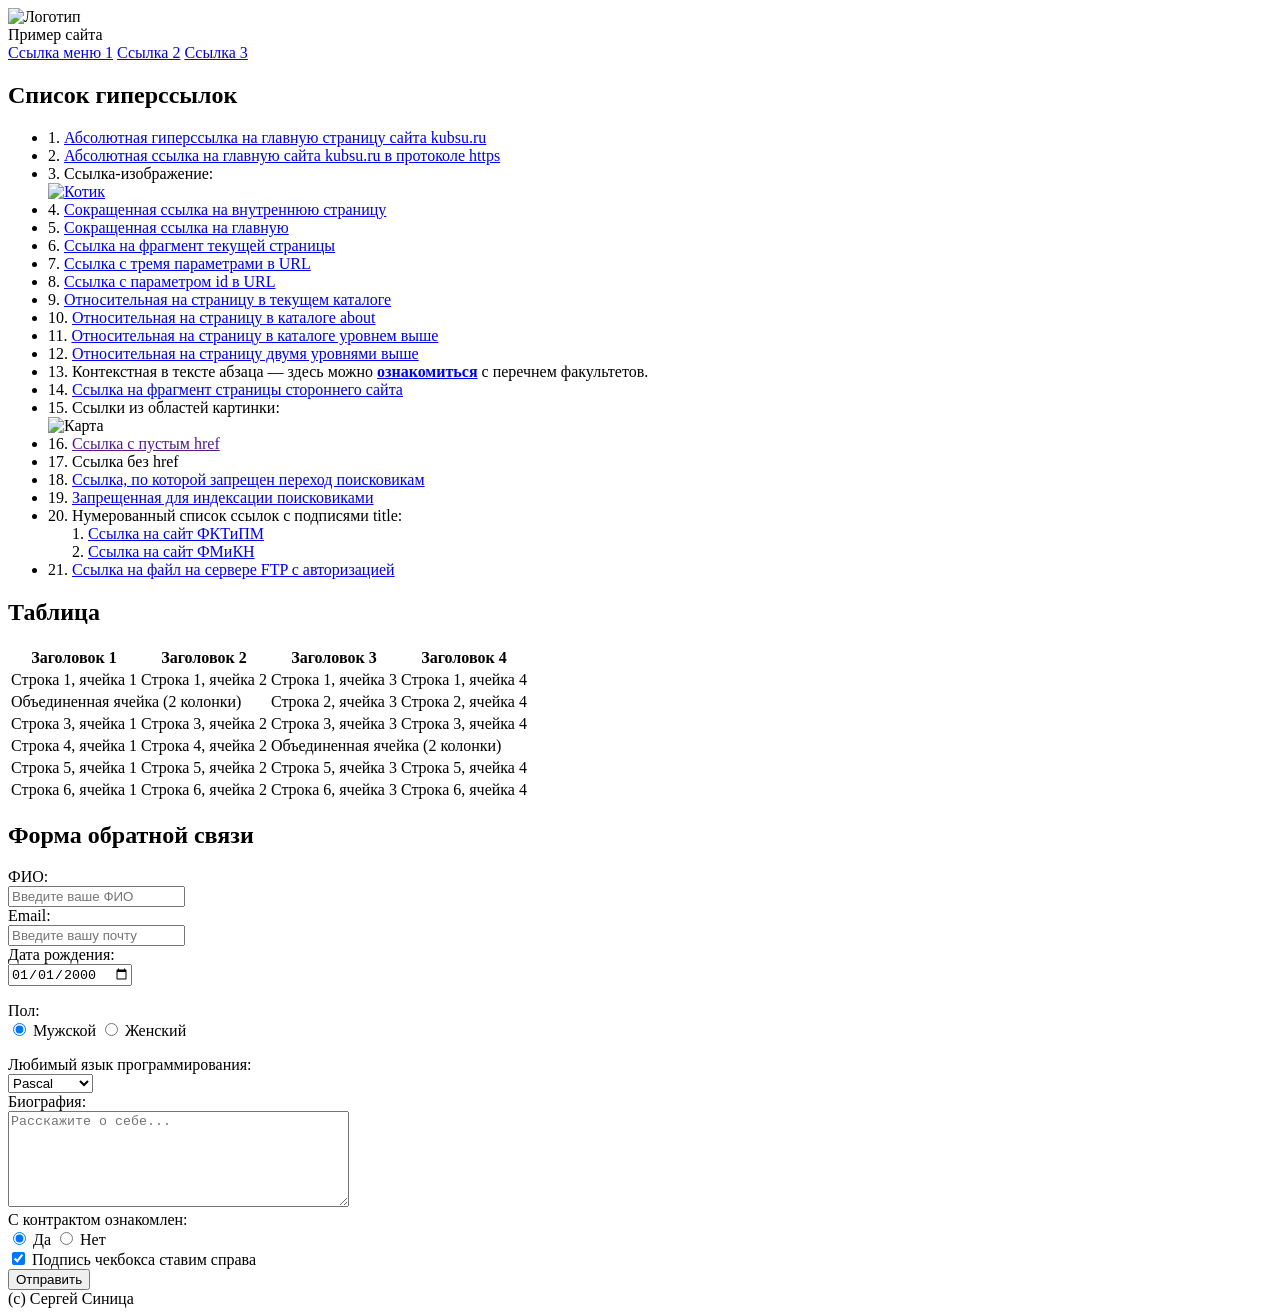
==== index.html @ 7a33e31e "Create index.html" ====
<!-- <!DOCTYPE html>
<html lang="en">
<head>
    <meta charset="UTF-8">
    <meta name="viewport" content="width=device-width, initial-scale=1.0">
    <title>Lab-Karapetyan-Web-2026</title>
</head>
<body>
<u1>
<h1> Лиля дурашка?</h1> 
  <button> <a href="https://avatars.mds.yandex.net/i?id=eca98324eb66e61bfbff4f5e33a71105_l-10996738-images-thumbs&n=13"> <strong>ДА</strong></a></button>
  <button> <a href="https://avatars.mds.yandex.net/i?id=0c89df5065dcf3961d6d5c72b328936d_l-4233036-images-thumbs&n=13"> <strong>НЕТ</strong></a></button>
 </u1>
</body>
</html> -->


<!DOCTYPE html>
<html lang="ru">
<head>
    <meta charset="UTF-8">
    <meta name="viewport" content="width=device-width, initial-scale=1.0">
    <title>Лабораторная работа №1 - Карапетян</title>
    <link rel="stylesheet" href="style.css">
</head>
<body>

    <!-- Шапка сайта (по заданию 2) -->
    <header class="header">
        <div class="logo">
            <img src="https://cdn.culture.ru/images/eae83056-41c8-5963-b6ce-03bca63479ba" alt="Логотип" width="60">
        </div>
        <div class="site-title">Пример сайта </div>
        <nav class="nav">
            <a href="#">Ссылка меню 1</a>
            <a href="#">Ссылка 2</a>
            <a href="#">Ссылка 3</a>
        </nav>
    </header>

    <!-- Основной контент -->
    <main class="content">
        
        <!-- Секция 1: Список гиперссылок (Задание 1) -->
        <section class="section">
            <h2>Список гиперссылок</h2>
            <ul>
                <li>1. <a href="http://www.kubsu.ru/">Абсолютная гиперссылка на главную страницу сайта kubsu.ru</a></li>
                <li>2. <a href="https://kubsu.ru/">Абсолютная ссылка на главную сайта kubsu.ru в протоколе https</a></li>
                <li>3. Ссылка-изображение: <br>
                    <a href="https://www.russianfood.com/recipes/recipe.php?rid=164290">
                        <img src="https://cdn.culture.ru/images/eae83056-41c8-5963-b6ce-03bca63479ba" width="150" alt="Котик">
                    </a>
                </li>
                <li>4. <a href="about.html">Сокращенная ссылка на внутреннюю страницу</a></li>
                <li>5. <a href="/">Сокращенная ссылка на главную</a></li>
                <li>6. <a href="https://www.kubsu.ru/ru/university/departments#:~:text=Все%20факультеты%20КубГУ">Ссылка на фрагмент текущей страницы</a></li>
                <li>7. <a href="https://kubsu.ru/?page=1&sort=asc&user=test">Ссылка с тремя параметрами в URL</a></li>
                <li>8. <a href="https://kubsu.ru/?id=12345">Ссылка с параметром id в URL</a></li>
                <li>9. <a href="page.html">Относительная на страницу в текущем каталоге</a></li>
                <li>10. <a href="about/about.html">Относительная на страницу в каталоге about</a></li>
                <li>11. <a href="../page.html">Относительная на страницу в каталоге уровнем выше</a></li>
                <li>12. <a href="../../page.html">Относительная на страницу двумя уровнями выше</a></li>
                <li>13. Контекстная в тексте абзаца — здесь можно <a href="https://kubsu.ru/ru/university/departments"><strong>ознакомиться</strong></a> с перечнем факультетов.</li>
                <li>14. <a href="https://stakanchik.media/article/kak-sobaki-chitayut-mysli-svoix-xozyaev#28">Ссылка на фрагмент страницы стороннего сайта</a></li>
                <li>15. Ссылки из областей картинки:
                    <br>
                    <img src="https://cdn.culture.ru/images/eae83056-41c8-5963-b6ce-03bca63479ba" alt="Карта" usemap="#image-map" width="200" height="200">
                    <map name="image-map">
                        <area shape="rect" coords="0,0,150,100" href="https://kubsu.ru/ru/studlife/profkom" alt="Прямоугольная область">
                        <area shape="circle" coords="150,150,50" href="https://kubsu.ru/ru/studlife/sovet-studentov" alt="Круглая область">
                    </map>
                </li>
                <li>16. <a href="">Ссылка с пустым href</a></li>
                <li>17. <a>Ссылка без href</a></li>
                <li>18. <a href="https://kubsu.ru/ru/university/departments" rel="nofollow">Ссылка, по которой запрещен переход поисковикам</a></li>
                <li>19. <a href="https://kubsu.ru/ru/university/departments" rel="noindex">Запрещенная для индексации поисковиками</a></li>
                <li>20. Нумерованный список ссылок с подписями title:
                    <ol>
                        <li><a href="https://kubsu.ru/ru/fktipm" title="ФКТиПМ">Ссылка на сайт ФКТиПМ</a></li>
                        <li><a href="https://kubsu.ru/ru/fmikn" title="ФМиКН">Ссылка на сайт ФМиКН</a></li>
                    </ol>
                </li>
                <li>21. <a href="ftp://user:password@ftp.example.com/files/document.pdf">Ссылка на файл на сервере FTP с авторизацией</a></li>
            </ul>
        </section>

        <!-- Секция 2: Таблица (Задание 2) -->
        <section class="section">
            <h2>Таблица</h2>
            <table>
                <thead>
                    <tr>
                        <th>Заголовок 1</th>
                        <th>Заголовок 2</th>
                        <th>Заголовок 3</th>
                        <th>Заголовок 4</th>
                    </tr>
                </thead>
                <tbody>
                    <tr>
                        <td>Строка 1, ячейка 1</td>
                        <td>Строка 1, ячейка 2</td>
                        <td>Строка 1, ячейка 3</td>
                        <td>Строка 1, ячейка 4</td>
                    </tr>
                    <tr>
                        <td colspan="2">Объединенная ячейка (2 колонки)</td>
                        <td>Строка 2, ячейка 3</td>
                        <td>Строка 2, ячейка 4</td>
                    </tr>
                    <tr>
                        <td>Строка 3, ячейка 1</td>
                        <td>Строка 3, ячейка 2</td>
                        <td>Строка 3, ячейка 3</td>
                        <td>Строка 3, ячейка 4</td>
                    </tr>
                    <tr>
                        <td>Строка 4, ячейка 1</td>
                        <td>Строка 4, ячейка 2</td>
                        <td colspan="2">Объединенная ячейка (2 колонки)</td>
                    </tr>
                    <tr>
                        <td>Строка 5, ячейка 1</td>
                        <td>Строка 5, ячейка 2</td>
                        <td>Строка 5, ячейка 3</td>
                        <td>Строка 5, ячейка 4</td>
                    </tr>
                    <tr>
                        <td>Строка 6, ячейка 1</td>
                        <td>Строка 6, ячейка 2</td>
                        <td>Строка 6, ячейка 3</td>
                        <td>Строка 6, ячейка 4</td>
                    </tr>
                </tbody>
            </table>
        </section>

        <!-- Секция 3: Форма (Задание 1) -->
        <section class="section">
            <h2>Форма обратной связи</h2>
            <form action="" method="get">
                <label>
                    ФИО:<br>
                    <input name="field-name-1" placeholder="Введите ваше ФИО">
                </label><br>

                <label>
                    Email:<br>
                    <input name="field-email" type="email" placeholder="Введите вашу почту">
                </label><br>

                <label>
                    Дата рождения:<br>
                    <input name="field-date" value="2000-01-01" type="date">
                </label><br>

                <p>Пол:<br>
                    <label><input type="radio" name="gender" value="male" checked> Мужской</label>
                    <label><input type="radio" name="gender" value="female"> Женский</label>
                </p>

                <label>
                    Любимый язык программирования:<br>
                    <select name="field-name-3">
                        <option value="pascal">Pascal</option>
                        <option value="c">C</option>
                        <option value="cpp">C++</option>
                        <option value="javascript">JavaScript</option>
                        <option value="php">PHP</option>
                        <option value="python">Python</option>
                        <option value="java">Java</option>
                        <option value="haskell">Haskell</option>
                        <option value="clojure">Clojure</option>
                        <option value="prolog">Prolog</option>
                        <option value="scala">Scala</option>
                    </select>
                </label><br>

                <label>
                    Биография:<br>
                    <textarea name="biography" rows="6" cols="40" placeholder="Расскажите о себе..."></textarea>
                </label><br>

                С контрактом ознакомлен:<br>
                <label><input type="radio" checked name="radio-group-1" value="Значение1"> Да</label>
                <label><input type="radio" name="radio-group-1" value="Значение2"> Нет</label><br>

                <label><input type="checkbox" checked name="check-1"> Подпись чекбокса ставим справа</label><br>

                <input type="submit" value="Отправить">
            </form>
        </section>

    </main>

    <!-- Подвал сайта (по заданию 2) -->
    <footer class="footer">
        (с) Сергей Синица
    </footer>

</body>
</html>
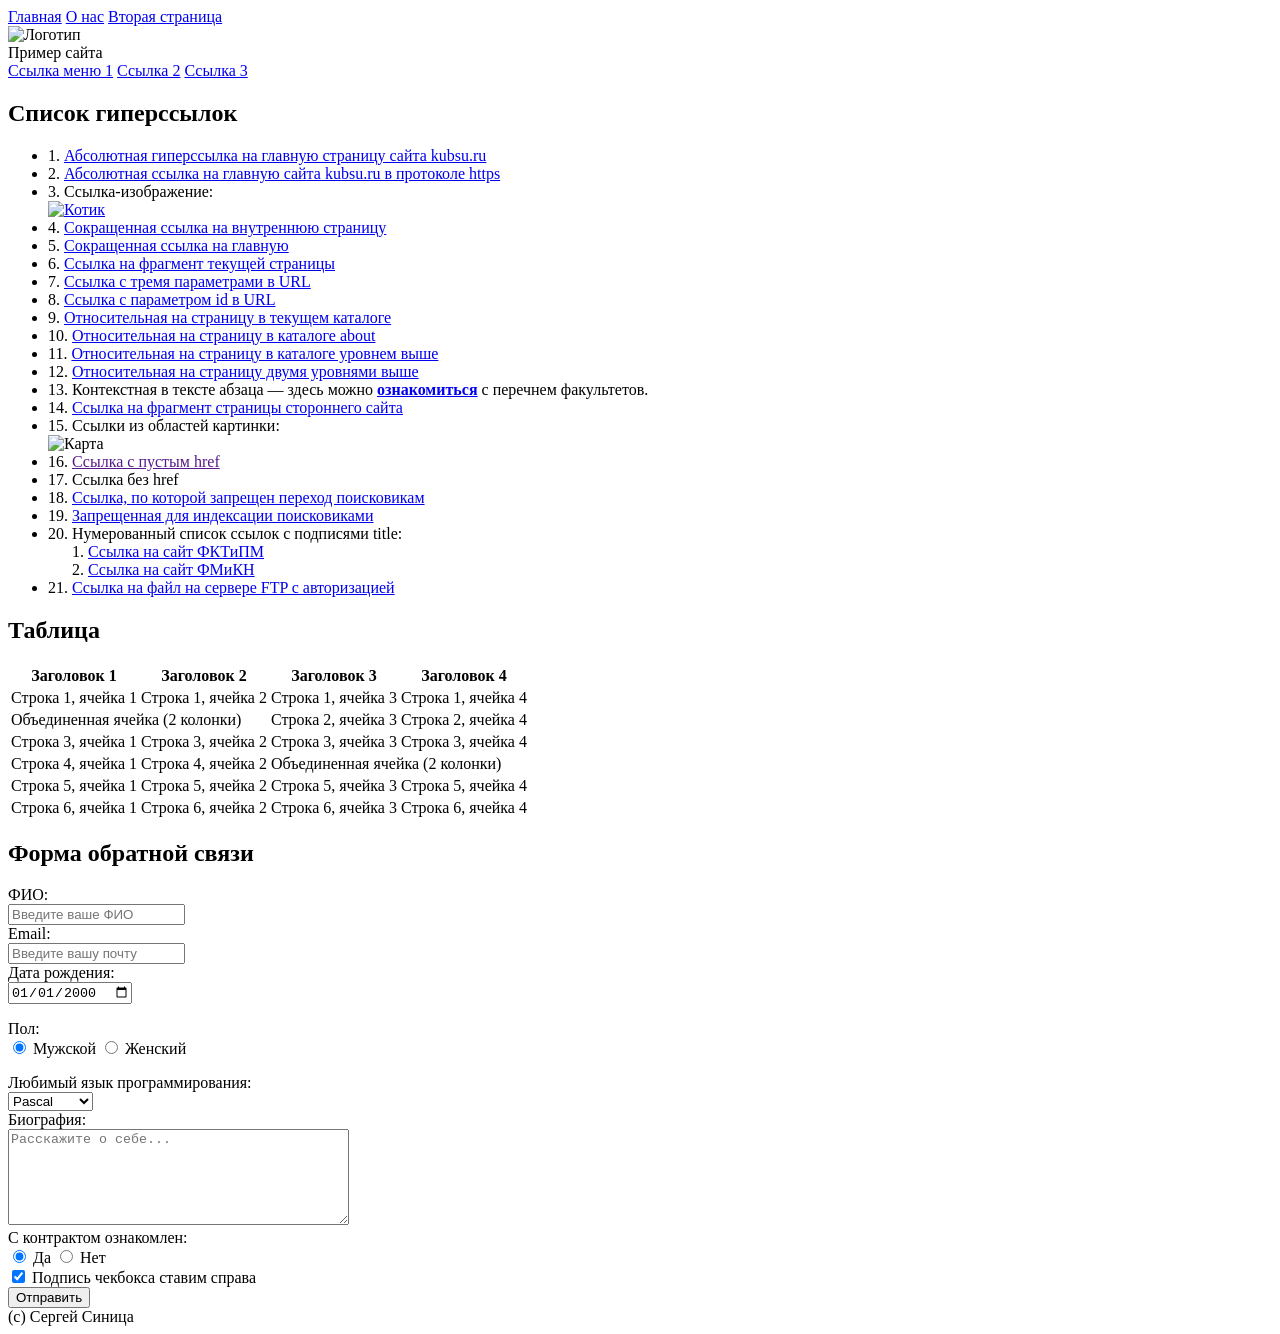
==== commit 75f3d11e: "Update index.html" ====
--- a/index.html
+++ b/index.html
@@ -1,19 +1,3 @@
-<!-- <!DOCTYPE html>
-<html lang="en">
-<head>
-    <meta charset="UTF-8">
-    <meta name="viewport" content="width=device-width, initial-scale=1.0">
-    <title>Lab-Karapetyan-Web-2026</title>
-</head>
-<body>
-<u1>
-<h1> Лиля дурашка?</h1> 
-  <button> <a href="https://avatars.mds.yandex.net/i?id=eca98324eb66e61bfbff4f5e33a71105_l-10996738-images-thumbs&n=13"> <strong>ДА</strong></a></button>
-  <button> <a href="https://avatars.mds.yandex.net/i?id=0c89df5065dcf3961d6d5c72b328936d_l-4233036-images-thumbs&n=13"> <strong>НЕТ</strong></a></button>
- </u1>
-</body>
-</html> -->
-
 
 <!DOCTYPE html>
 <html lang="ru">
@@ -23,6 +7,11 @@
     <title>Лабораторная работа №1 - Карапетян</title>
     <link rel="stylesheet" href="style.css">
 </head>
+    <nav>
+  <a href="index.html">Главная</a>
+  <a href="about.html">О нас</a>
+  <a href="second.html">Вторая страница</a>
+</nav>
 <body>
 
     <!-- Шапка сайта (по заданию 2) -->
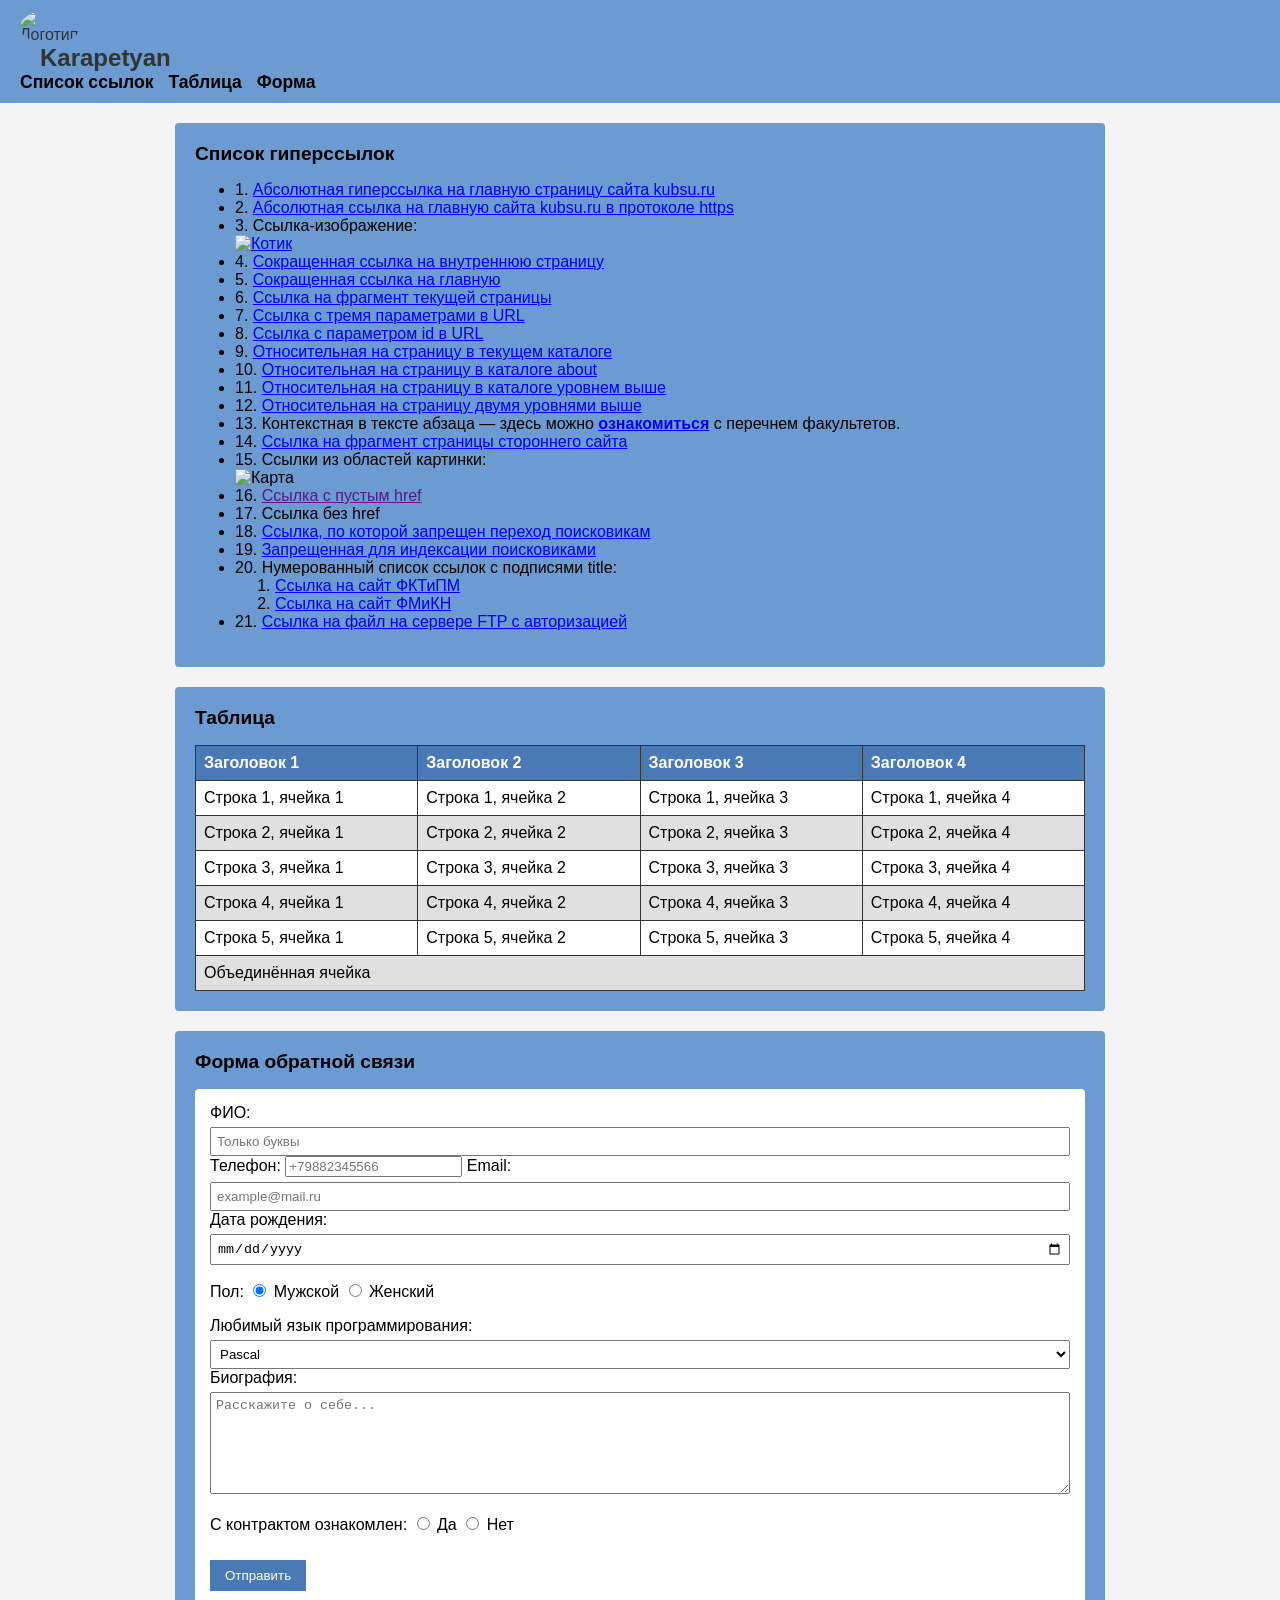
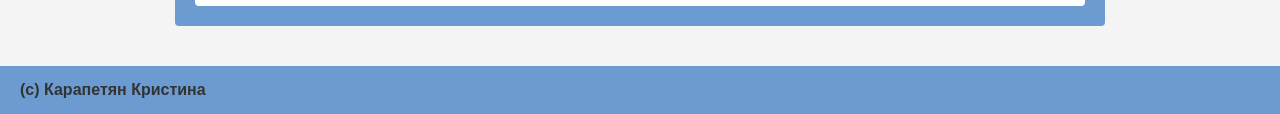
==== commit 98327067: "Update index.html" ====
--- a/index.html
+++ b/index.html
@@ -1,37 +1,33 @@
-
 <!DOCTYPE html>
 <html lang="ru">
 <head>
     <meta charset="UTF-8">
     <meta name="viewport" content="width=device-width, initial-scale=1.0">
-    <title>Лабораторная работа №1 - Карапетян</title>
+    <title>Лабораторная работа №1-2 — Карапетян</title>
     <link rel="stylesheet" href="style.css">
 </head>
-    <nav>
-  <a href="index.html">Главная</a>
-  <a href="about.html">О нас</a>
-  <a href="second.html">Вторая страница</a>
-</nav>
 <body>
 
-    <!-- Шапка сайта (по заданию 2) -->
+    <!-- ===== ШАПКА ===== -->
     <header class="header">
-        <div class="logo">
-            <img src="https://cdn.culture.ru/images/eae83056-41c8-5963-b6ce-03bca63479ba" alt="Логотип" width="60">
+        <div class="header-inner">
+            <div class="logo">
+                <img src="https://cdn.culture.ru/images/eae83056-41c8-5963-b6ce-03bca63479ba" alt="Логотип" width="60">
+            </div>
+            <div class="site-title">Karapetyan</div>
+            <nav class="nav">
+                <a href="#links">Список ссылок</a>
+                <a href="#table">Таблица</a>
+                <a href="#form">Форма</a>
+            </nav>
         </div>
-        <div class="site-title">Пример сайта </div>
-        <nav class="nav">
-            <a href="#">Ссылка меню 1</a>
-            <a href="#">Ссылка 2</a>
-            <a href="#">Ссылка 3</a>
-        </nav>
     </header>
 
-    <!-- Основной контент -->
+    <!-- ===== ОСНОВНОЙ КОНТЕНТ ===== -->
     <main class="content">
-        
-        <!-- Секция 1: Список гиперссылок (Задание 1) -->
-        <section class="section">
+
+        <!-- Секция 1: Список гиперссылок -->
+        <section class="section" id="links">
             <h2>Список гиперссылок</h2>
             <ul>
                 <li>1. <a href="http://www.kubsu.ru/">Абсолютная гиперссылка на главную страницу сайта kubsu.ru</a></li>
@@ -74,8 +70,8 @@
             </ul>
         </section>
 
-        <!-- Секция 2: Таблица (Задание 2) -->
-        <section class="section">
+        <!-- Секция 2: Таблица -->
+        <section class="section" id="table">
             <h2>Таблица</h2>
             <table>
                 <thead>
@@ -94,7 +90,8 @@
                         <td>Строка 1, ячейка 4</td>
                     </tr>
                     <tr>
-                        <td colspan="2">Объединенная ячейка (2 колонки)</td>
+                        <td>Строка 2, ячейка 1</td>
+                        <td>Строка 2, ячейка 2</td>
                         <td>Строка 2, ячейка 3</td>
                         <td>Строка 2, ячейка 4</td>
                     </tr>
@@ -107,7 +104,8 @@
                     <tr>
                         <td>Строка 4, ячейка 1</td>
                         <td>Строка 4, ячейка 2</td>
-                        <td colspan="2">Объединенная ячейка (2 колонки)</td>
+                        <td>Строка 4, ячейка 3</td>
+                        <td>Строка 4, ячейка 4</td>
                     </tr>
                     <tr>
                         <td>Строка 5, ячейка 1</td>
@@ -116,66 +114,67 @@
                         <td>Строка 5, ячейка 4</td>
                     </tr>
                     <tr>
-                        <td>Строка 6, ячейка 1</td>
-                        <td>Строка 6, ячейка 2</td>
-                        <td>Строка 6, ячейка 3</td>
-                        <td>Строка 6, ячейка 4</td>
+                        <td colspan="4">Объединённая ячейка</td>
                     </tr>
                 </tbody>
             </table>
         </section>
 
-        <!-- Секция 3: Форма (Задание 1) -->
-        <section class="section">
+        <!-- Секция 3: Форма -->
+        <section class="section" id="form">
             <h2>Форма обратной связи</h2>
-            <form action="" method="get">
-                <label>
-                    ФИО:<br>
-                    <input name="field-name-1" placeholder="Введите ваше ФИО">
-                </label><br>
-
-                <label>
-                    Email:<br>
-                    <input name="field-email" type="email" placeholder="Введите вашу почту">
-                </label><br>
-
-                <label>
-                    Дата рождения:<br>
-                    <input name="field-date" value="2000-01-01" type="date">
-                </label><br>
-
-                <p>Пол:<br>
+            <form id="feedback-form" action="" method="get">
+
+                <label for="name">ФИО:</label>
+                <input id="name" name="name" type="text"
+                       placeholder="Только буквы"
+                       pattern="[А-Яа-яЁёA-Za-z\s\-]+"
+                       title="Имя может содержать только буквы, пробелы и дефис"
+                       required>
+
+                <label for="phone">Телефон:</label>
+                <input id="phone" name="phone" type="tel"
+                       placeholder="+79882345566"
+                       pattern="^(\+7|8)[0-9]{10}$"
+                       title="Введите номер в формате +7XXXXXXXXXX или 8XXXXXXXXXX"
+                       required>
+
+                <label for="email">Email:</label>
+                <input id="email" name="email" type="email"
+                       placeholder="example@mail.ru"
+                       required>
+
+                <label for="birthdate">Дата рождения:</label>
+                <input id="birthdate" name="birthdate" type="date" max="2026-12-31" required>
+
+                <p>Пол:
                     <label><input type="radio" name="gender" value="male" checked> Мужской</label>
                     <label><input type="radio" name="gender" value="female"> Женский</label>
                 </p>
 
-                <label>
-                    Любимый язык программирования:<br>
-                    <select name="field-name-3">
-                        <option value="pascal">Pascal</option>
-                        <option value="c">C</option>
-                        <option value="cpp">C++</option>
-                        <option value="javascript">JavaScript</option>
-                        <option value="php">PHP</option>
-                        <option value="python">Python</option>
-                        <option value="java">Java</option>
-                        <option value="haskell">Haskell</option>
-                        <option value="clojure">Clojure</option>
-                        <option value="prolog">Prolog</option>
-                        <option value="scala">Scala</option>
-                    </select>
-                </label><br>
-
-                <label>
-                    Биография:<br>
-                    <textarea name="biography" rows="6" cols="40" placeholder="Расскажите о себе..."></textarea>
-                </label><br>
-
-                С контрактом ознакомлен:<br>
-                <label><input type="radio" checked name="radio-group-1" value="Значение1"> Да</label>
-                <label><input type="radio" name="radio-group-1" value="Значение2"> Нет</label><br>
-
-                <label><input type="checkbox" checked name="check-1"> Подпись чекбокса ставим справа</label><br>
+                <label for="lang">Любимый язык программирования:</label>
+                <select id="lang" name="lang">
+                    <option value="pascal">Pascal</option>
+                    <option value="c">C</option>
+                    <option value="cpp">C++</option>
+                    <option value="javascript">JavaScript</option>
+                    <option value="php">PHP</option>
+                    <option value="python">Python</option>
+                    <option value="java">Java</option>
+                    <option value="haskell">Haskell</option>
+                    <option value="clojure">Clojure</option>
+                    <option value="prolog">Prolog</option>
+                    <option value="scala">Scala</option>
+                </select>
+
+                <label for="bio">Биография:</label>
+                <textarea id="bio" name="bio" rows="6" cols="40"
+                          placeholder="Расскажите о себе..."></textarea>
+
+                <p>С контрактом ознакомлен:
+                    <label><input type="radio" name="contract" value="yes"> Да</label>
+                    <label><input type="radio" name="contract" value="no"> Нет</label>
+                </p>
 
                 <input type="submit" value="Отправить">
             </form>
@@ -183,10 +182,23 @@
 
     </main>
 
-    <!-- Подвал сайта (по заданию 2) -->
+    <!-- ===== ПОДВАЛ ===== -->
     <footer class="footer">
-        (с) Сергей Синица
+        <div class="footer-inner">
+            (с) Карапетян Кристина
+        </div>
     </footer>
+
+    <!-- ===== ПРОВЕРКА КОНТРАКТА ===== -->
+    <script>
+        document.getElementById('feedback-form').addEventListener('submit', function (e) {
+            const contractYes = document.querySelector('input[name="contract"][value="yes"]');
+            if (!contractYes.checked) {
+                e.preventDefault();
+                alert('Необходимо ознакомиться с контрактом (выбрать «Да»).');
+            }
+        });
+    </script>
 
 </body>
 </html>
--- a/style.css
+++ b/style.css
@@ -0,0 +1,142 @@
+/* Общие стили */
+body {
+    font-family: Arial, sans-serif;
+    margin: 0;
+    padding: 0;
+    background-color: #f4f4f4;
+    display: flex;
+    flex-direction: column;
+    min-height: 100vh;
+}
+
+/* Шапка (Header) */
+.header {
+    width: 100%;
+    background-color: #6b9bd1; /* Цвет как на схеме */
+    display: flex;
+    align-items: center;
+    justify-content: space-between;
+    padding: 10px 20px;
+    box-sizing: border-box;
+    color: #333;
+}
+
+.logo img {
+    border-radius: 50%; /* Круглый логотип */
+    display: block;
+}
+
+.site-title {
+    font-size: 1.5em;
+    font-weight: bold;
+    flex-grow: 1;
+    margin-left: 20px;
+}
+
+/* Меню (Nav) */
+.nav {
+    display: flex;
+    gap: 15px;
+}
+
+.nav a {
+    text-decoration: none;
+    color: #000;
+    font-weight: bold;
+    font-size: 1.1em;
+}
+
+.nav a:hover {
+    text-decoration: underline;
+}
+
+/* Основной контент */
+.content {
+    width: 100%;
+    max-width: 960px; /* Максимальная ширина контента */
+    margin: 20px auto; /* Выравнивание по центру */
+    padding: 0 15px;
+    box-sizing: border-box;
+    flex-grow: 1;
+}
+
+/* Секции (Список, Таблица, Форма) */
+.section {
+    background-color: #6b9bd1;
+    margin-bottom: 20px;
+    padding: 20px;
+    border-radius: 4px;
+    color: #000;
+}
+
+.section h2 {
+    margin-top: 0;
+    font-size: 1.2em;
+}
+
+/* Стили для таблицы */
+table {
+    width: 100%;
+    border-collapse: collapse;
+    margin-top: 10px;
+    background-color: #fff;
+}
+
+th, td {
+    border: 1px solid #333;
+    padding: 8px;
+    text-align: left;
+}
+
+th {
+    background-color: #4a7ab5;
+    color: #fff;
+}
+
+/* Чередование фона строк (четные/нечетные) */
+tbody tr:nth-child(even) {
+    background-color: #e0e0e0;
+}
+
+tbody tr:nth-child(odd) {
+    background-color: #ffffff;
+}
+
+/* Стили для формы */
+form {
+    background-color: #fff;
+    padding: 15px;
+    border-radius: 4px;
+    margin-top: 10px;
+}
+
+input[type="text"], input[type="email"], input[type="date"], select, textarea {
+    width: 100%;
+    padding: 5px;
+    margin-top: 5px;
+    box-sizing: border-box;
+}
+
+input[type="submit"] {
+    margin-top: 10px;
+    padding: 8px 15px;
+    background-color: #4a7ab5;
+    color: #fff;
+    border: none;
+    cursor: pointer;
+}
+
+input[type="submit"]:hover {
+    background-color: #333;
+}
+
+/* Подвал (Footer) */
+.footer {
+    width: 100%;
+    background-color: #6b9bd1;
+    text-align: left;
+    padding: 15px 20px;
+    box-sizing: border-box;
+    font-weight: bold;
+    color: #333;
+}
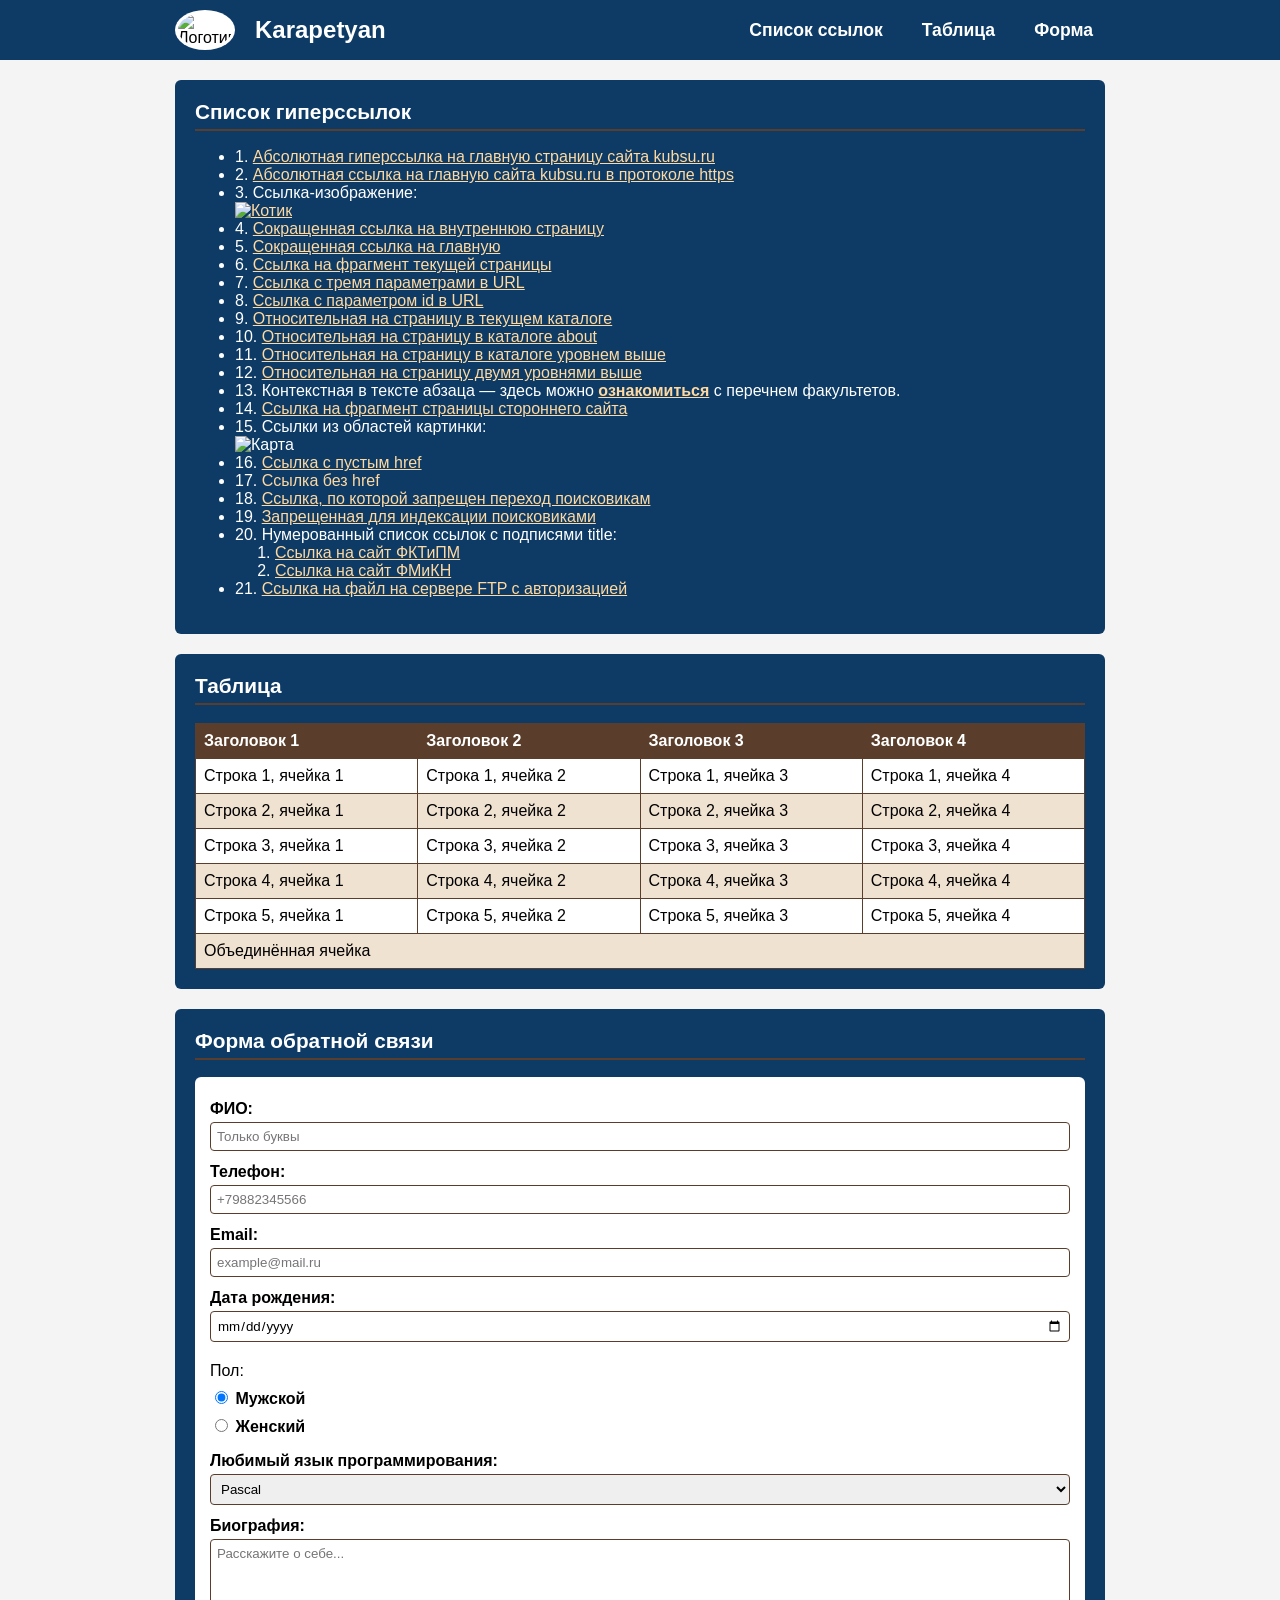
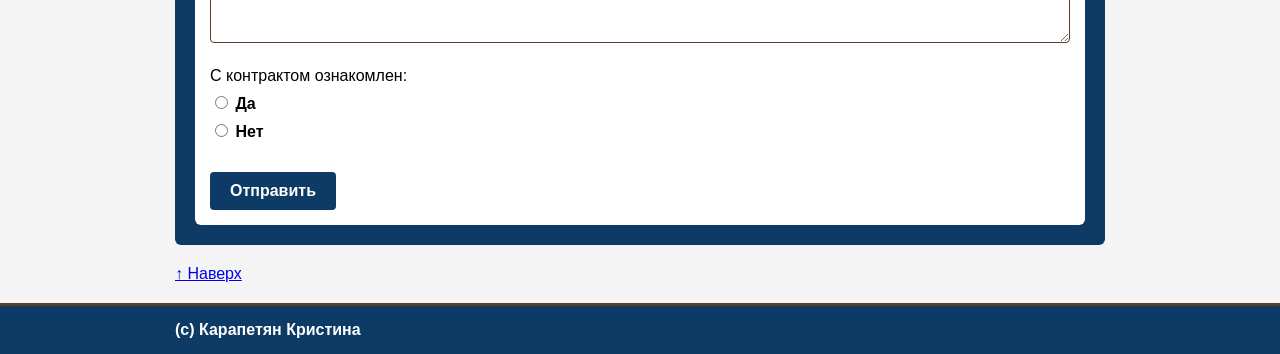
==== commit 4999bd3f: "Update index.html" ====
--- a/index.html
+++ b/index.html
@@ -6,7 +6,7 @@
     <title>Лабораторная работа №1-2 — Карапетян</title>
     <link rel="stylesheet" href="style.css">
 </head>
-<body>
+<body id="top">
 
     <!-- ===== ШАПКА ===== -->
     <header class="header">
@@ -180,6 +180,11 @@
             </form>
         </section>
 
+        <!-- Кнопка "Наверх" -->
+        <div class="to-top">
+            <a href="#top">↑ Наверх</a>
+        </div>
+
     </main>
 
     <!-- ===== ПОДВАЛ ===== -->
--- a/style.css
+++ b/style.css
@@ -1,4 +1,12 @@
-/* Общие стили */
+/* ===== Общие стили ===== */
+* {
+    box-sizing: border-box;
+}
+
+html {
+    scroll-behavior: smooth;
+}
+
 body {
     font-family: Arial, sans-serif;
     margin: 0;
@@ -9,21 +17,29 @@
     min-height: 100vh;
 }
 
-/* Шапка (Header) */
+/* ===== Шапка ===== */
 .header {
     width: 100%;
-    background-color: #6b9bd1; /* Цвет как на схеме */
+    background-color: #0d3b66;
+    padding: 10px 0;
+    position: sticky;
+    top: 0;
+    z-index: 100;
+}
+
+.header-inner {
+    max-width: 960px;
+    margin: 0 auto;
     display: flex;
     align-items: center;
-    justify-content: space-between;
-    padding: 10px 20px;
-    box-sizing: border-box;
-    color: #333;
+    padding: 0 15px;
 }
 
 .logo img {
-    border-radius: 50%; /* Круглый логотип */
+    border-radius: 50%;
     display: block;
+    background-color: #fff;
+    padding: 3px;
 }
 
 .site-title {
@@ -31,9 +47,10 @@
     font-weight: bold;
     flex-grow: 1;
     margin-left: 20px;
-}
-
-/* Меню (Nav) */
+    color: #fff;
+}
+
+/* ===== Меню ===== */
 .nav {
     display: flex;
     gap: 15px;
@@ -41,102 +58,146 @@
 
 .nav a {
     text-decoration: none;
-    color: #000;
+    color: #fff;
     font-weight: bold;
     font-size: 1.1em;
+    padding: 6px 12px;
+    border-radius: 4px;
+    transition: background-color 0.2s;
 }
 
 .nav a:hover {
-    text-decoration: underline;
-}
-
-/* Основной контент */
+    background-color: #5a3e2b;
+    text-decoration: none;
+}
+
+/* ===== Основной контент ===== */
 .content {
     width: 100%;
-    max-width: 960px; /* Максимальная ширина контента */
-    margin: 20px auto; /* Выравнивание по центру */
+    max-width: 960px;
+    margin: 20px auto;
     padding: 0 15px;
-    box-sizing: border-box;
     flex-grow: 1;
 }
 
-/* Секции (Список, Таблица, Форма) */
+/* ===== Секции ===== */
 .section {
-    background-color: #6b9bd1;
+    background-color: #0d3b66;
     margin-bottom: 20px;
     padding: 20px;
-    border-radius: 4px;
-    color: #000;
+    border-radius: 6px;
+    color: #fff;
+    scroll-margin-top: 80px;
 }
 
 .section h2 {
     margin-top: 0;
-    font-size: 1.2em;
-}
-
-/* Стили для таблицы */
+    font-size: 1.3em;
+    color: #fff;
+    border-bottom: 2px solid #5a3e2b;
+    padding-bottom: 5px;
+}
+
+.section a {
+    color: #ffd9a0;
+}
+
+.section a:hover {
+    color: #fff;
+}
+
+/* ===== Таблица ===== */
 table {
     width: 100%;
     border-collapse: collapse;
     margin-top: 10px;
     background-color: #fff;
+    color: #000;
 }
 
 th, td {
-    border: 1px solid #333;
+    border: 1px solid #5a3e2b;
     padding: 8px;
     text-align: left;
 }
 
 th {
-    background-color: #4a7ab5;
-    color: #fff;
-}
-
-/* Чередование фона строк (четные/нечетные) */
+    background-color: #5a3e2b;
+    color: #fff;
+}
+
 tbody tr:nth-child(even) {
-    background-color: #e0e0e0;
+    background-color: #f0e2d0;
 }
 
 tbody tr:nth-child(odd) {
     background-color: #ffffff;
 }
 
-/* Стили для формы */
+/* ===== Форма ===== */
 form {
     background-color: #fff;
+    color: #000;
     padding: 15px;
+    border-radius: 6px;
+    margin-top: 10px;
+}
+
+form label {
+    display: block;
+    margin-top: 8px;
+    font-weight: bold;
+}
+
+input[type="text"],
+input[type="tel"],
+input[type="email"],
+input[type="date"],
+select,
+textarea {
+    width: 100%;
+    padding: 6px;
+    margin-top: 4px;
+    margin-bottom: 4px;
+    border: 1px solid #5a3e2b;
     border-radius: 4px;
-    margin-top: 10px;
-}
-
-input[type="text"], input[type="email"], input[type="date"], select, textarea {
-    width: 100%;
-    padding: 5px;
-    margin-top: 5px;
-    box-sizing: border-box;
+    font-family: inherit;
+}
+
+input:focus,
+select:focus,
+textarea:focus {
+    outline: 2px solid #0d3b66;
 }
 
 input[type="submit"] {
-    margin-top: 10px;
-    padding: 8px 15px;
-    background-color: #4a7ab5;
+    margin-top: 15px;
+    padding: 10px 20px;
+    background-color: #0d3b66;
     color: #fff;
     border: none;
+    border-radius: 4px;
     cursor: pointer;
+    font-weight: bold;
+    font-size: 1em;
 }
 
 input[type="submit"]:hover {
-    background-color: #333;
-}
-
-/* Подвал (Footer) */
+    background-color: #5a3e2b;
+}
+
+/* ===== Подвал ===== */
 .footer {
     width: 100%;
-    background-color: #6b9bd1;
-    text-align: left;
-    padding: 15px 20px;
-    box-sizing: border-box;
-    font-weight: bold;
-    color: #333;
-}
+    background-color: #0d3b66;
+    padding: 15px 0;
+    border-top: 3px solid #5a3e2b;
+}
+
+.footer-inner {
+    max-width: 960px;
+    margin: 0 auto;
+    padding: 0 15px;
+    font-weight: bold;
+    color: #fff;
+}
